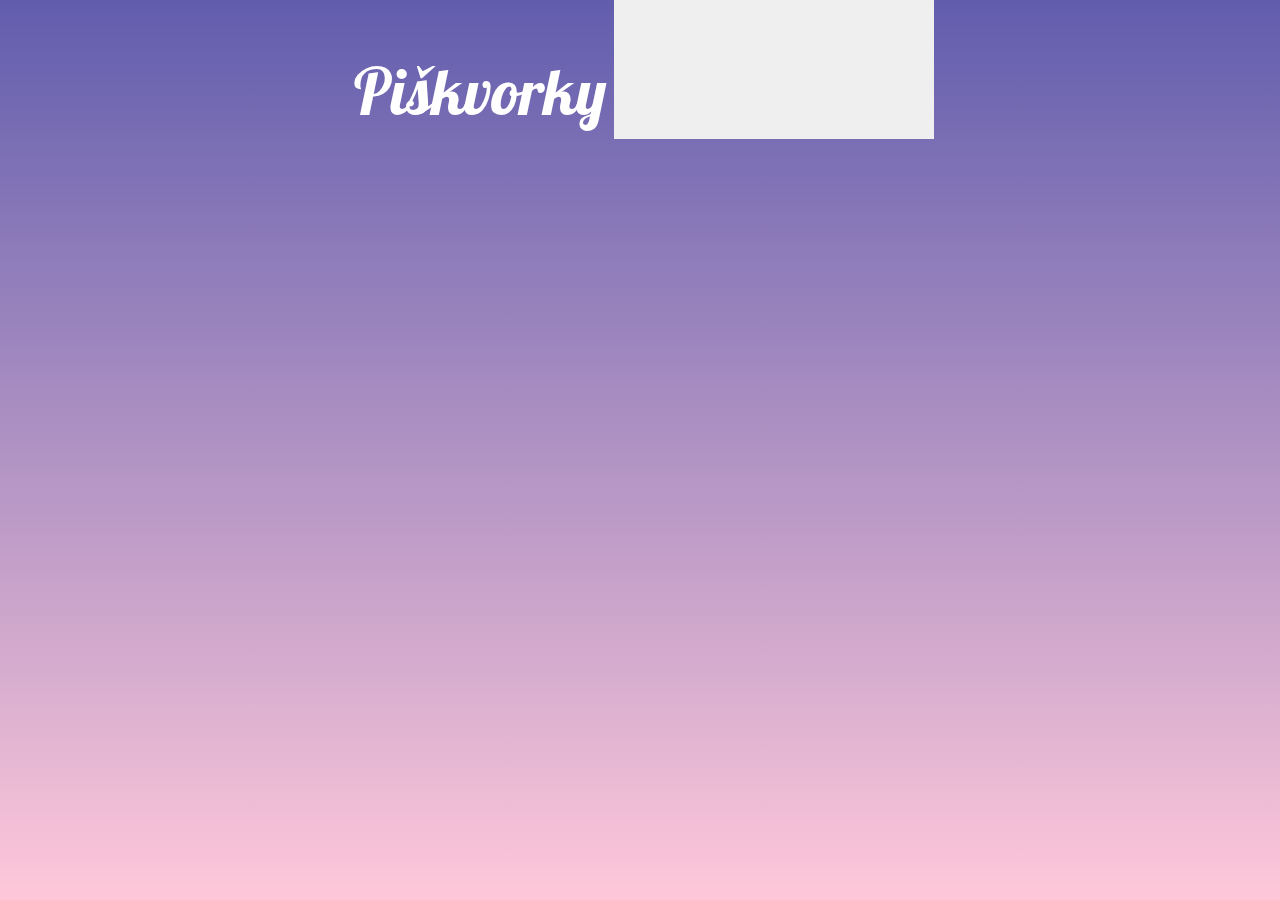
==== hra.html @ 9ffcb7d2 "nahrány img ikonky, přidán hra.html, upraveno stylování - color:white do body" ====
<!DOCTYPE html>
<html lang="cs">
  <head>
    <meta charset="UTF-8" />
    <meta http-equiv="X-UA-Compatible" content="IE=edge" />
    <meta name="viewport" content="width=device-width, initial-scale=1.0" />
    <link rel="stylesheet" href="style.css" />
    <link rel="preconnect" href="https://fonts.googleapis.com" />
    <link rel="preconnect" href="https://fonts.gstatic.com" crossorigin />
    <link
      href="https://fonts.googleapis.com/css2?family=Lobster&display=swap"
      rel="stylesheet"
    />
    <title>Hra - Piškvorky</title>
  </head>
  <body>
    <h1>Piškvorky</h1>
    <div class="game-field"></div>
    <button></button><button></button><button></button><button></button
    ><button></button><button></button><button></button><button></button
    ><button></button><button></button>
  </div>
  </body>
</html>
---- style.css ----
html {
  height: 100%;
}
body {
  margin: 0%;
  background-repeat: no-repeat;
  background-attachment: fixed;
  background-image: linear-gradient(#615dad, #ffc8da);
  display: flex;
  justify-content: center;
  color: #ffffff;
}

h1 {
  font-family: 'Lobster', cursive;
  font-size: 5vw;
  font-weight: 100;
  padding: 0.5rem;
  margin-bottom: 0%;
}

button,
a {
  padding: 1rem;
  border-style: none;
  text-decoration: none;
  font-size: 1vw;
  margin: 0%;
}

button .zacit {
  padding-bottom: 20%;
}

.nabidka {
  /* možná předělat na block → půjde pak hodit img do classu v divu a nebudu to muset zvlášť nastavovat přímo u img*/
  display: flex;
  flex-direction: column;
  justify-content: space-between;
  width: 50%;
  height: max-content;
  text-align: center;
  background-color: #283e50;
  font-size: 1vw;
  border-radius: 15px 15px 0px 0px;
  margin-top: 50px;
  margin-bottom: 20px;
}

.img__uvodni {
  width: 100%;
}

img {
  border-radius: 15px 15px 0px 0px;
  width: 100%;
}

.uvod-content {
  display: flex;
  flex-direction: column;
  font-family: sans-serif;
  padding: 1rem;
}

.buttons {
  display: flex;
  flex-direction: column;
  width: 100%;
}

.pravidla {
  background-color: #1fcca4;
}

.pravidla:hover {
  background-color: #1cbb96;
}

.zacit {
  background-color: #0197f6;
}

.zacit:hover {
  background-color: #0090e9;
}

/* ------------------          stránka Pravidla ------------------------------- */

.rules-descr__text {
  text-align: left;
  padding: 1.5rem;
  font-family: sans-serif;
}
.img__svg {
  width: 1rem;
  height: 1em;
  filter: invert(1);
}

.rules-descr__img {
  display: flex;
  flex-direction: column;
  align-items: flex-start;
  font-family: sans-serif;
  margin: 0%;
}
.img-fig {
  display: flex;
  flex-direction: column;
  background-color: #283e50;
  font-style: italic;
}

figure img {
  border-radius: 0px 0px 0px 0px;
}
/* ------------------          stránka Hra  ----------------------------------- */

.game-field {
  opacity: 0.2;
}

/*------------------------------ breakpointy -----------------------------------*/

@media (min-width: 800px) {
  .rules-descr__img {
    flex-direction: row;
    flex-wrap: wrap;
    justify-content: center;
  }

  .img-fig {
    width: calc(100% / 2);
    justify-content: flex-start;
  }

  .nabidka__uvodni {
    max-width: 30%;
  }
}
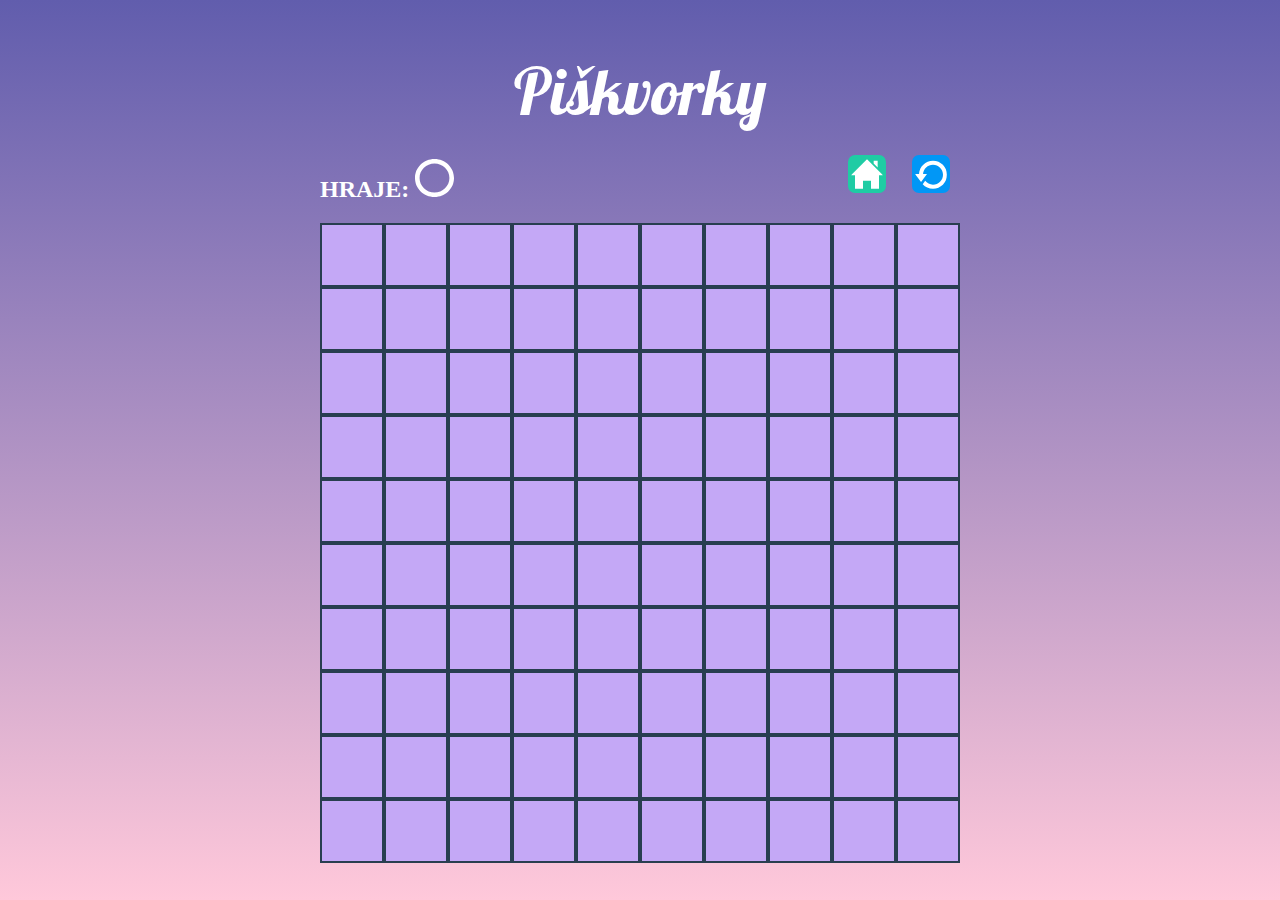
==== commit f386e8f4: "doplněno hra.html" ====
--- a/hra.html
+++ b/hra.html
@@ -14,11 +14,69 @@
     <title>Hra - Piškvorky</title>
   </head>
   <body>
+    <div class="game">
     <h1>Piškvorky</h1>
-    <div class="game-field"></div>
+    <div class="game-nav">
+      <h2>HRAJE: <img src="circle.svg" alt="kruh"></h2>
+        <div class="game-nav__icons">
+        <a href="index.html"><img id="home-icon" src="home.svg" alt="home-icon"></a>
+        <a href="hra.html"><img id="restart-icon" src="restart.svg" alt="restart-game"></a>
+      </div>
+    </div>
+  <div class="game-field">
+    <div class="game-field__row">
     <button></button><button></button><button></button><button></button
     ><button></button><button></button><button></button><button></button
     ><button></button><button></button>
   </div>
+  <div class="game-field__row">
+    <button></button><button></button><button></button><button></button
+    ><button></button><button></button><button></button><button></button
+    ><button></button><button></button>
+  </div>
+  <div class="game-field__row">
+    <button></button><button></button><button></button><button></button
+    ><button></button><button></button><button></button><button></button
+    ><button></button><button></button>
+  </div>
+  <div class="game-field__row">
+    <button></button><button></button><button></button><button></button
+    ><button></button><button></button><button></button><button></button
+    ><button></button><button></button>
+  </div>
+  <div class="game-field__row">
+    <button></button><button></button><button></button><button></button
+    ><button></button><button></button><button></button><button></button
+    ><button></button><button></button>
+  </div>
+  <div class="game-field__row">
+    <button></button><button></button><button></button><button></button
+    ><button></button><button></button><button></button><button></button
+    ><button></button><button></button>
+  </div>
+  <div class="game-field__row">
+    <button></button><button></button><button></button><button></button
+    ><button></button><button></button><button></button><button></button
+    ><button></button><button></button>
+  </div>
+  <div class="game-field__row">
+    <button></button><button></button><button></button><button></button
+    ><button></button><button></button><button></button><button></button
+    ><button></button><button></button>
+  </div>
+  <div class="game-field__row">
+    <button></button><button></button><button></button><button></button
+    ><button></button><button></button><button></button><button></button
+    ><button></button><button></button>
+  </div>
+  <div class="game-field__row">
+    <button></button><button></button><button></button><button></button
+    ><button></button><button></button><button></button><button></button
+    ><button></button><button></button>
+  </div>
+  </div>
+</div>
+</div>
+</div>
   </body>
 </html>
--- a/style.css
+++ b/style.css
@@ -13,8 +13,9 @@
 
 h1 {
   font-family: 'Lobster', cursive;
-  font-size: 5vw;
+  font-size: 8vw;
   font-weight: 100;
+  text-align: center;
   padding: 0.5rem;
   margin-bottom: 0%;
 }
@@ -24,12 +25,22 @@
   padding: 1rem;
   border-style: none;
   text-decoration: none;
-  font-size: 1vw;
+  font-size: 3vw;
+  color: #ffffff;
   margin: 0%;
 }
 
 button .zacit {
   padding-bottom: 20%;
+}
+
+ol {
+  margin: 0%;
+  padding: 2%;
+}
+
+li {
+  padding: 2%;
 }
 
 .nabidka {
@@ -41,7 +52,7 @@
   height: max-content;
   text-align: center;
   background-color: #283e50;
-  font-size: 1vw;
+  font-size: 3vw;
   border-radius: 15px 15px 0px 0px;
   margin-top: 50px;
   margin-bottom: 20px;
@@ -75,6 +86,7 @@
 
 .pravidla:hover {
   background-color: #1cbb96;
+  cursor: pointer;
 }
 
 .zacit {
@@ -83,6 +95,7 @@
 
 .zacit:hover {
   background-color: #0090e9;
+  cursor: pointer;
 }
 
 /* ------------------          stránka Pravidla ------------------------------- */
@@ -116,9 +129,59 @@
   border-radius: 0px 0px 0px 0px;
 }
 /* ------------------          stránka Hra  ----------------------------------- */
-
-.game-field {
-  opacity: 0.2;
+.game {
+  display: block;
+}
+
+.game button {
+  border: 2px solid #283e50;
+  background-color: #c4a8f6;
+  width: 5vw;
+  height: 5vw;
+}
+
+.game button:hover {
+  background-color: #cdbbec;
+  cursor: pointer;
+}
+
+h2 img {
+  width: 3vw;
+  height: 3vw;
+  filter: invert(1);
+}
+
+.game-nav {
+  display: flex;
+  justify-content: space-between;
+}
+
+.game-nav__icons {
+  display: flex;
+}
+
+#home-icon,
+#restart-icon {
+  width: 2rem;
+  height: 2rem;
+  padding: 10%;
+  border-radius: 7px 7px 7px 7px;
+}
+#home-icon {
+  background-color: #1fcca4;
+}
+
+#home-icon:hover {
+  background-color: #1cbb96;
+  cursor: pointer;
+}
+
+#restart-icon {
+  background-color: #0197f6;
+}
+#restart-icon:hover {
+  background-color: #0090e9;
+  cursor: pointer;
 }
 
 /*------------------------------ breakpointy -----------------------------------*/
@@ -134,6 +197,22 @@
     width: calc(100% / 2);
     justify-content: flex-start;
   }
+  .nabidka,
+  button,
+  a {
+    font-size: 1vw;
+  }
+
+  ol {
+    padding: 5%;
+  }
+  li {
+    padding: 1%;
+  }
+
+  h1 {
+    font-size: 5vw;
+  }
 
   .nabidka__uvodni {
     max-width: 30%;
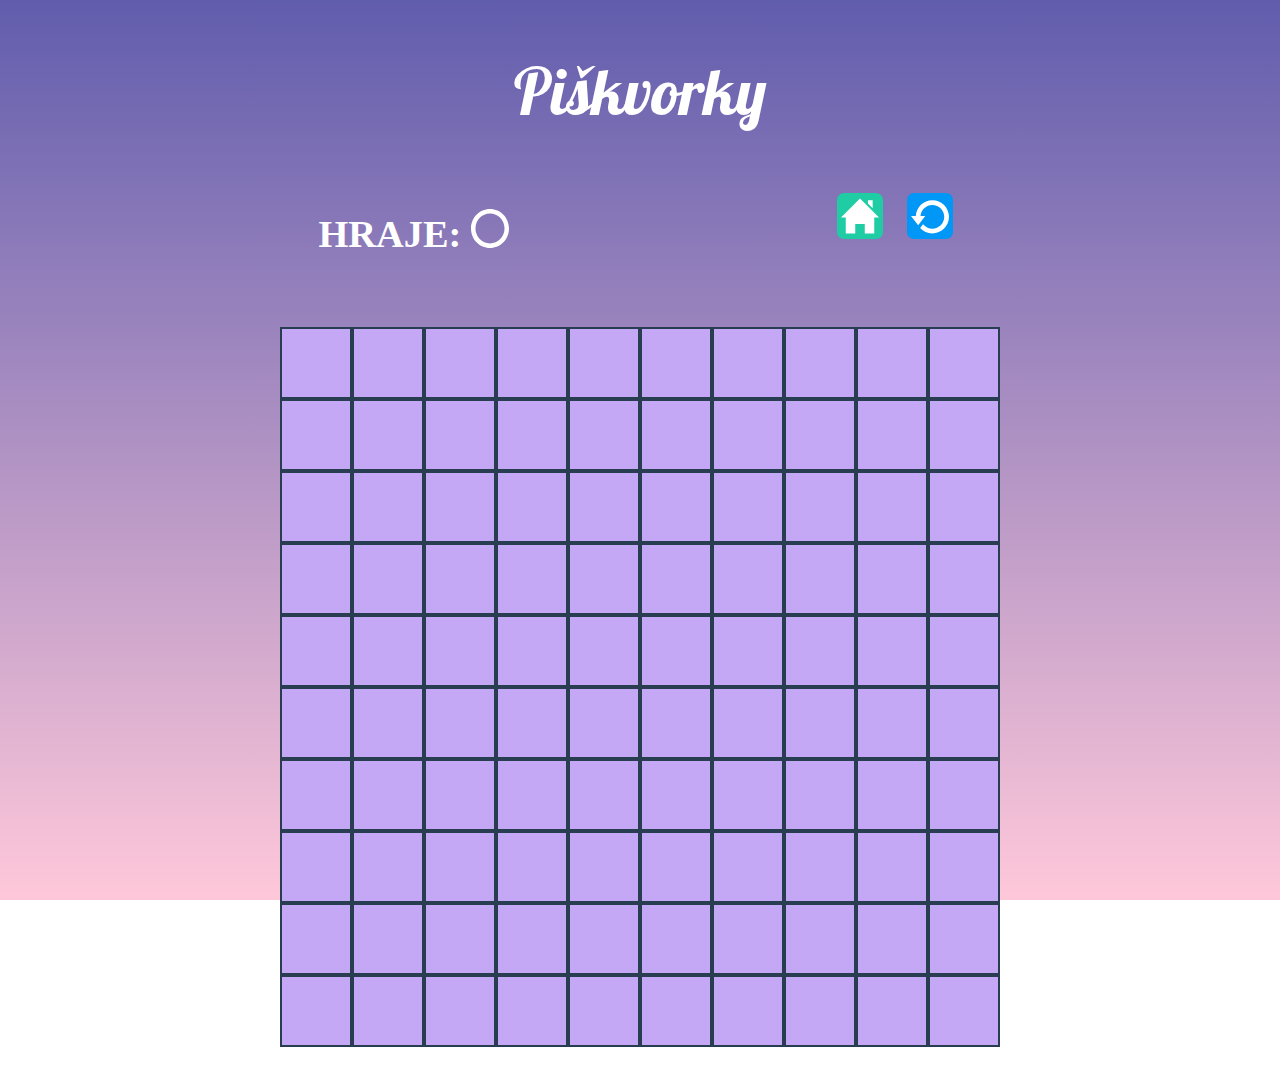
==== commit 54fdc1a2: "upraven styl" ====
--- a/hra.html
+++ b/hra.html
@@ -17,7 +17,9 @@
     <div class="game">
     <h1>Piškvorky</h1>
     <div class="game-nav">
+      <div class="game-nav__turn">
       <h2>HRAJE: <img src="circle.svg" alt="kruh"></h2>
+    </div>
         <div class="game-nav__icons">
         <a href="index.html"><img id="home-icon" src="home.svg" alt="home-icon"></a>
         <a href="hra.html"><img id="restart-icon" src="restart.svg" alt="restart-game"></a>
--- a/style.css
+++ b/style.css
@@ -131,13 +131,16 @@
 /* ------------------          stránka Hra  ----------------------------------- */
 .game {
   display: block;
+  text-align: center;
+  margin: auto;
+  margin-bottom: 20px;
 }
 
 .game button {
   border: 2px solid #283e50;
   background-color: #c4a8f6;
-  width: 5vw;
-  height: 5vw;
+  width: 8vmin;
+  height: 8vmin;
 }
 
 .game button:hover {
@@ -145,7 +148,11 @@
   cursor: pointer;
 }
 
-h2 img {
+.game h2 {
+  font-size: 3vw;
+}
+
+.game h2 img {
   width: 3vw;
   height: 3vw;
   filter: invert(1);
@@ -154,16 +161,19 @@
 .game-nav {
   display: flex;
   justify-content: space-between;
-}
-
+  padding: 3vw;
+}
+.game-nav__turns {
+  align-items: center;
+}
 .game-nav__icons {
   display: flex;
 }
 
 #home-icon,
 #restart-icon {
-  width: 2rem;
-  height: 2rem;
+  width: 3vw;
+  height: 3vw;
   padding: 10%;
   border-radius: 7px 7px 7px 7px;
 }
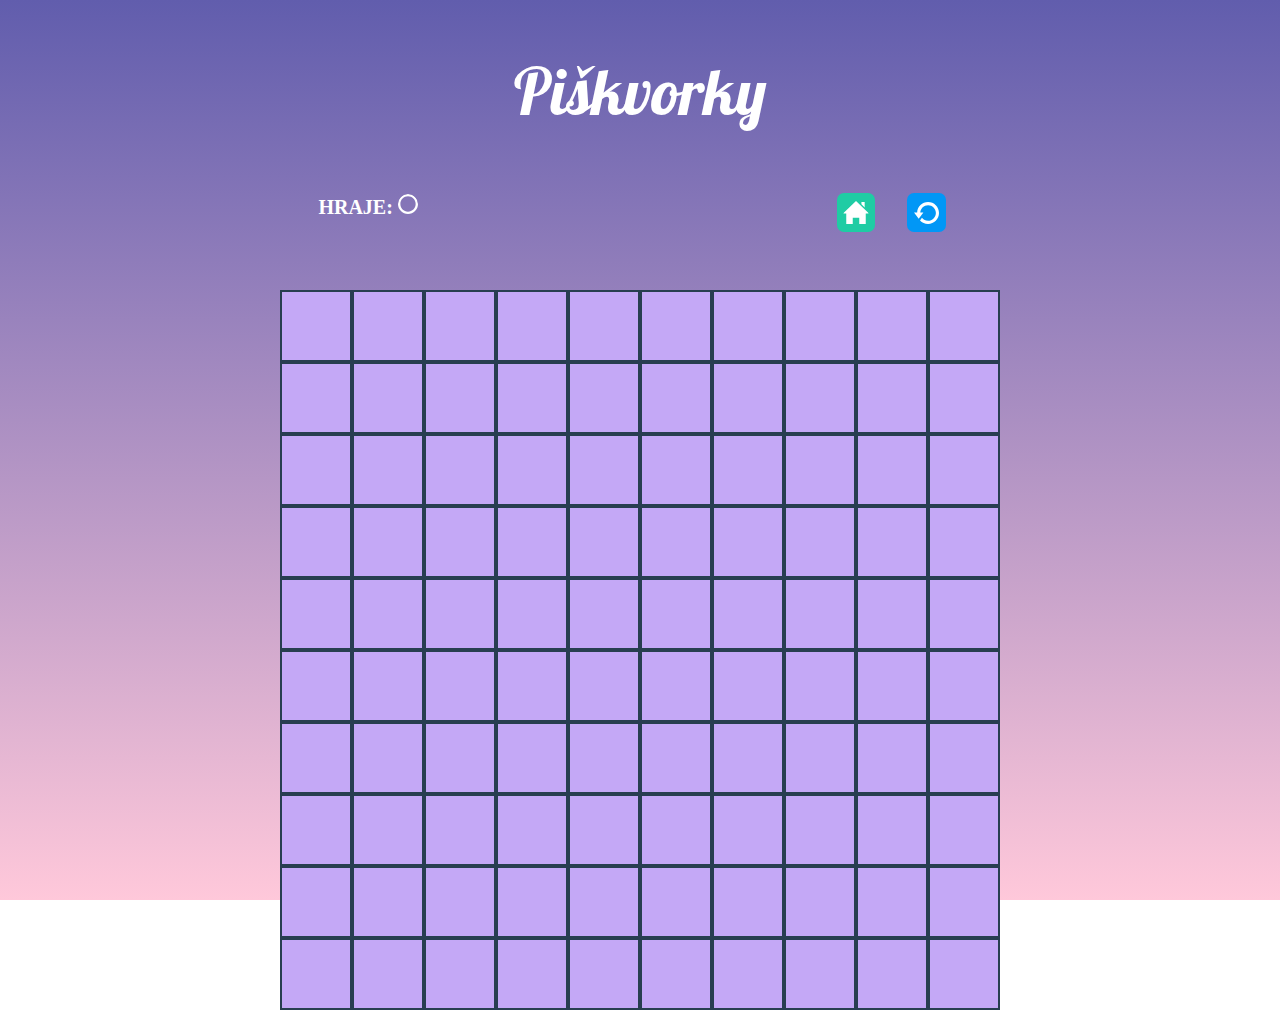
==== commit 9a592919: "vytvořen script.js a stylování pro hrací symboly" ====
--- a/hra.html
+++ b/hra.html
@@ -11,6 +11,7 @@
       href="https://fonts.googleapis.com/css2?family=Lobster&display=swap"
       rel="stylesheet"
     />
+    <script src="script.js" type="module"></script>
     <title>Hra - Piškvorky</title>
   </head>
   <body>
@@ -18,14 +19,14 @@
     <h1>Piškvorky</h1>
     <div class="game-nav">
       <div class="game-nav__turn">
-      <h2>HRAJE: <img src="circle.svg" alt="kruh"></h2>
+      <h2>HRAJE: <img id="turn" src="circle.svg" alt="kruh"></h2>
     </div>
         <div class="game-nav__icons">
         <a href="index.html"><img id="home-icon" src="home.svg" alt="home-icon"></a>
         <a href="hra.html"><img id="restart-icon" src="restart.svg" alt="restart-game"></a>
       </div>
     </div>
-  <div class="game-field">
+  <div class="game-field" id="gamefield">
     <div class="game-field__row">
     <button></button><button></button><button></button><button></button
     ><button></button><button></button><button></button><button></button
--- a/style.css
+++ b/style.css
@@ -149,12 +149,12 @@
 }
 
 .game h2 {
-  font-size: 3vw;
+  font-size: 20px;
 }
 
 .game h2 img {
-  width: 3vw;
-  height: 3vw;
+  width: 20px;
+  height: 20px;
   filter: invert(1);
 }
 
@@ -163,19 +163,17 @@
   justify-content: space-between;
   padding: 3vw;
 }
-.game-nav__turns {
-  align-items: center;
-}
+
 .game-nav__icons {
   display: flex;
 }
 
 #home-icon,
 #restart-icon {
-  width: 3vw;
-  height: 3vw;
-  padding: 10%;
-  border-radius: 7px 7px 7px 7px;
+  width: 2em;
+  height: 2em;
+  padding: 0.5em;
+  border-radius: 7px;
 }
 #home-icon {
   background-color: #1fcca4;
@@ -192,6 +190,20 @@
 #restart-icon:hover {
   background-color: #0090e9;
   cursor: pointer;
+}
+
+.game-field--circle {
+  background-image: url('circle.svg');
+}
+
+.game-field--cross {
+  background-image: url('cross.svg');
+}
+
+.game-field--circle,
+.game-field--cross {
+  background-repeat: no-repeat;
+  background-position: center;
 }
 
 /*------------------------------ breakpointy -----------------------------------*/
